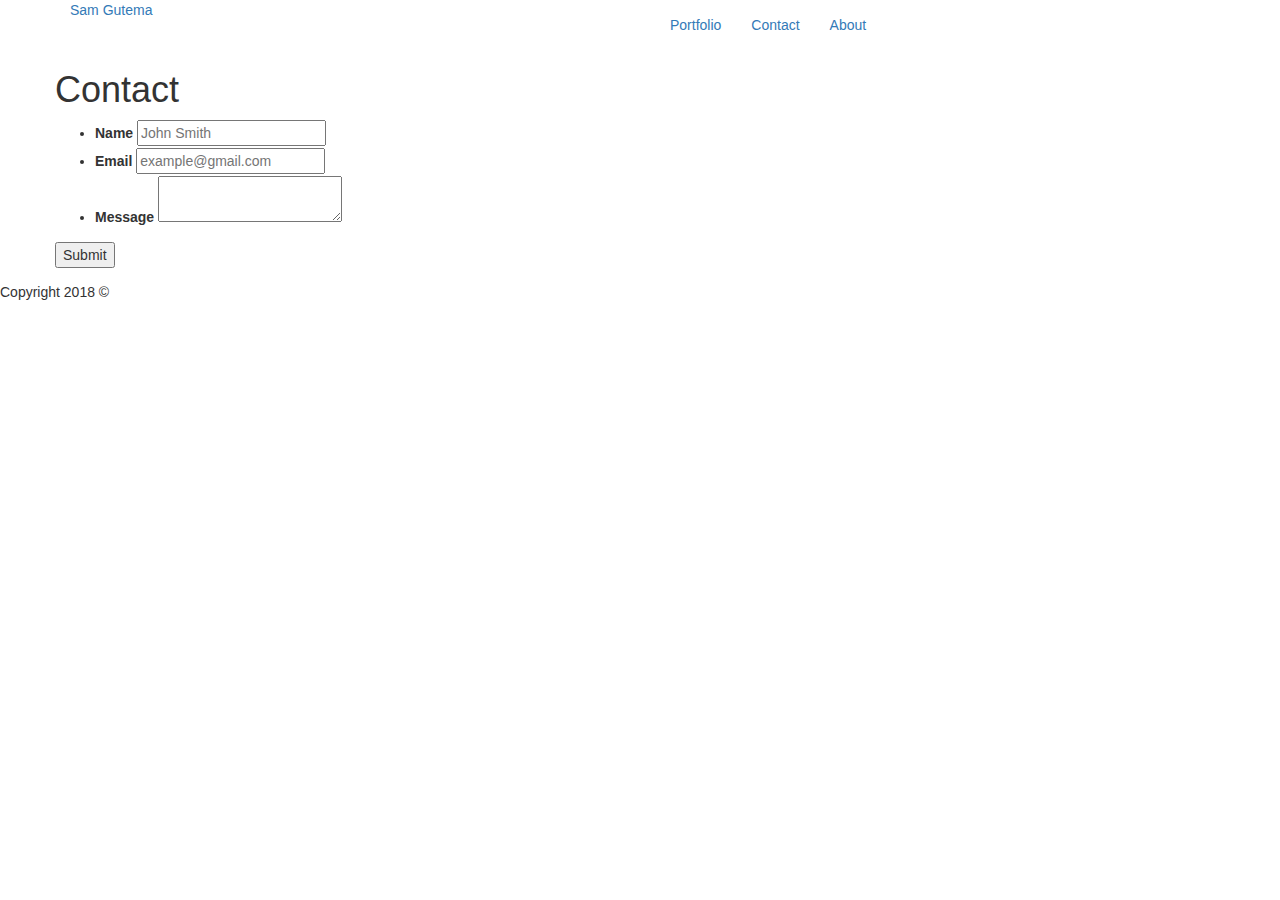
==== contact.html @ f70437cc "bootstrap changes" ====
<!DOCTYPE >
<html>

<head>
    <title>
        Contact Page
    </title>
    <link href="https://fonts.googleapis.com/css?family=Caveat|Open+Sans:400,700" rel="stylesheet">
    <meta charset="UTF-8">
    <meta name="viewport" content="width=device-width, initial-scale=1.0">
    <link rel="stylesheet" href="https://maxcdn.bootstrapcdn.com/bootstrap/3.3.5/css/bootstrap.min.css">

    <link rel="stylesheet" type="text/css" href="assets/css/style.css">

</head>

<body>


    <div class="header container">
        <div class="row">
            <section class=col-md-6>
                <a href="index.html" id="logo">Sam Gutema</a>
            </section>

            <section class=col-md-6>
                <ul class="nav navbar-nav">

                    <li class="active"><a href="portfolio.html"> Portfolio </a></li>
                    <li class="active"><a href="contact.html"> Contact </a></li>
                    <li class="active"><a href="index.html"> About </a></li>
                </ul>

            </section>
        </div>

    </div>


    <div class="body container">

        <div class="row">
            <section class="main-section">
                <h1>Contact</h1>

                <form id="contact-form">
                    <ul>
                        <li>
                            <label for="name">Name</label>
                            <input type="text" id="name" name="name" placeholder="John Smith" required="required">
                        </li>
                        <li>
                            <label for="email">Email</label>
                            <input type="email" id="email" name="email" placeholder="example@gmail.com" required="required">
                        </li>
                        <li>
                            <label for="message">Message</label>
                            <textarea id="message" name="message" required="required"></textarea>
                        </li>
                    </ul>
                    <input type="submit">
                </form>

            </section>



        </div>
    </div>


    <div class="footer">
            <div class="footer-wrap">

                <footer>
                    Copyright 2018 &copy;
                </footer>
            </div>
    </div>


</body>


</html>
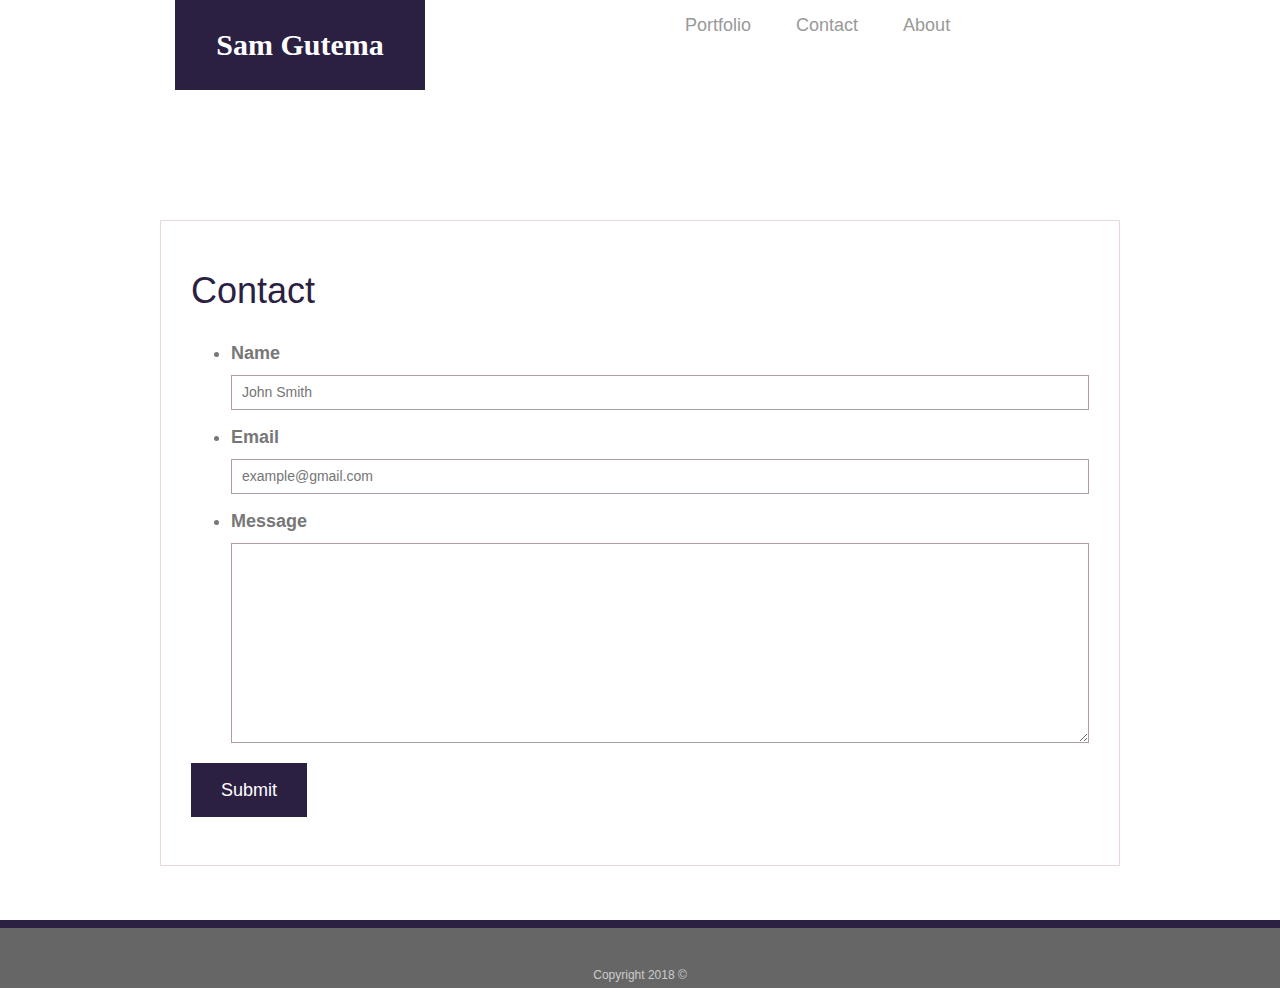
==== commit e99445bf: "cap changes" ====
--- a/contact.html
+++ b/contact.html
@@ -10,7 +10,7 @@
     <meta name="viewport" content="width=device-width, initial-scale=1.0">
     <link rel="stylesheet" href="https://maxcdn.bootstrapcdn.com/bootstrap/3.3.5/css/bootstrap.min.css">
 
-    <link rel="stylesheet" type="text/css" href="assets/css/style.css">
+    <link rel="stylesheet" type="text/css" href="Assets/CSS/style.css">
 
 </head>
 
--- a/Assets/CSS/style.css
+++ b/Assets/CSS/style.css
@@ -0,0 +1,159 @@
+/* color palette
+#2B2042 - dark blue
+#8099AE - light blue
+#EDF2F4 - blue/white
+#EF233C - red
+ */
+
+ body {
+    font-family: Arial, "Helvetica Neue", Helvetica, sans-serif;
+    font-size: 18px;
+    line-height: 34px;
+    color: #777777;
+    background: url("../images/concrete_seamless.png");
+  }
+  
+
+ .container {
+    width: 100%;
+    max-width: 960px;
+    margin: 0 auto;
+    clear: both;
+  }
+
+  h1 {
+      color: #2B2042
+    
+  }
+
+.header-container {
+    position: fixed;
+    z-index: 99;
+    width: 100%;
+    margin: 0 0 30px;
+    overflow: auto;
+    color: #ffffff;
+    background: #ffffff;
+    border-bottom: 2px solid #dbbfbf;
+  }
+  
+  #logo {
+    float: left;
+    width: 250px;
+    height: 90px;
+    font-family: Georgia, Times, "Times New Roman", serif;
+    font-size: 30px;
+    font-weight: 700;
+    line-height: 90px;
+    color: #ffffff;
+    text-align: center;
+    text-decoration: none;
+    background: #2B2042;
+  }
+  
+  ul {
+    /* float: right; */
+    margin-top: 25px;
+  }
+  
+  ul a {
+    display: inline-block;
+    padding-left: 15px;
+    margin-left: 15px;
+    line-height: 18px;
+    color: #999;
+    text-decoration: none;
+    border-left: 1px solid #efefef;
+  }
+  
+  ul a:first-child {
+    border-left: 0 none;
+  }
+  
+  .body {
+    padding-top: 130px;
+    min-height: calc(100vh - 70px);
+  }
+
+  .img1 {
+      float: left;
+  }
+
+  .main-section {
+    float: left;
+    width: 100%;
+    max-width: 960px;
+    padding: 30px;
+    margin: 0 0 40px;
+    background: #ffffff;
+    border: 1px solid #ebd9d9;
+  }
+  
+
+
+  .footer {
+    padding: 30px 0;
+    clear: both;
+    font-size: 12px;
+    color: #ffffff;
+    color: #cccccc;
+    text-align: center;
+    background: #666666;
+    border-top: 8px solid #2B2042;
+    height: 50px;
+  }
+
+
+  #contact-form ul {
+    margin-bottom: 20px;
+  }
+  
+  #contact-form li {
+    margin-bottom: 10px;
+  }
+  
+  label,
+  input[type=text],
+  input[type=email],
+  textarea {
+    display: block;
+    width: 100%;
+  }
+  
+  input[type=text],
+  input[type=email],
+  textarea {
+    height: 35px;
+    padding: 0 10px;
+    font-size: 14px;
+    border: 1px solid #b19d9d;
+  }
+  
+  textarea {
+    height: 200px;
+  }
+  
+  input[type=submit] {
+    padding: 10px 30px;
+    font-size: 18px;
+    color: #ffffff;
+    cursor: pointer;
+    background: #2B2042;
+    border: 0 none;
+  }
+  
+
+  .name h3 {
+    position: absolute;
+    bottom: 10px;
+    width: 50%;
+    padding: 15px;
+    margin-bottom: 0;
+    font-weight: 200;
+    line-height: 5px;
+    color: #ffffff;
+    text-align: center;
+    background: #2B2042;
+    border-bottom: 0;
+  }
+  